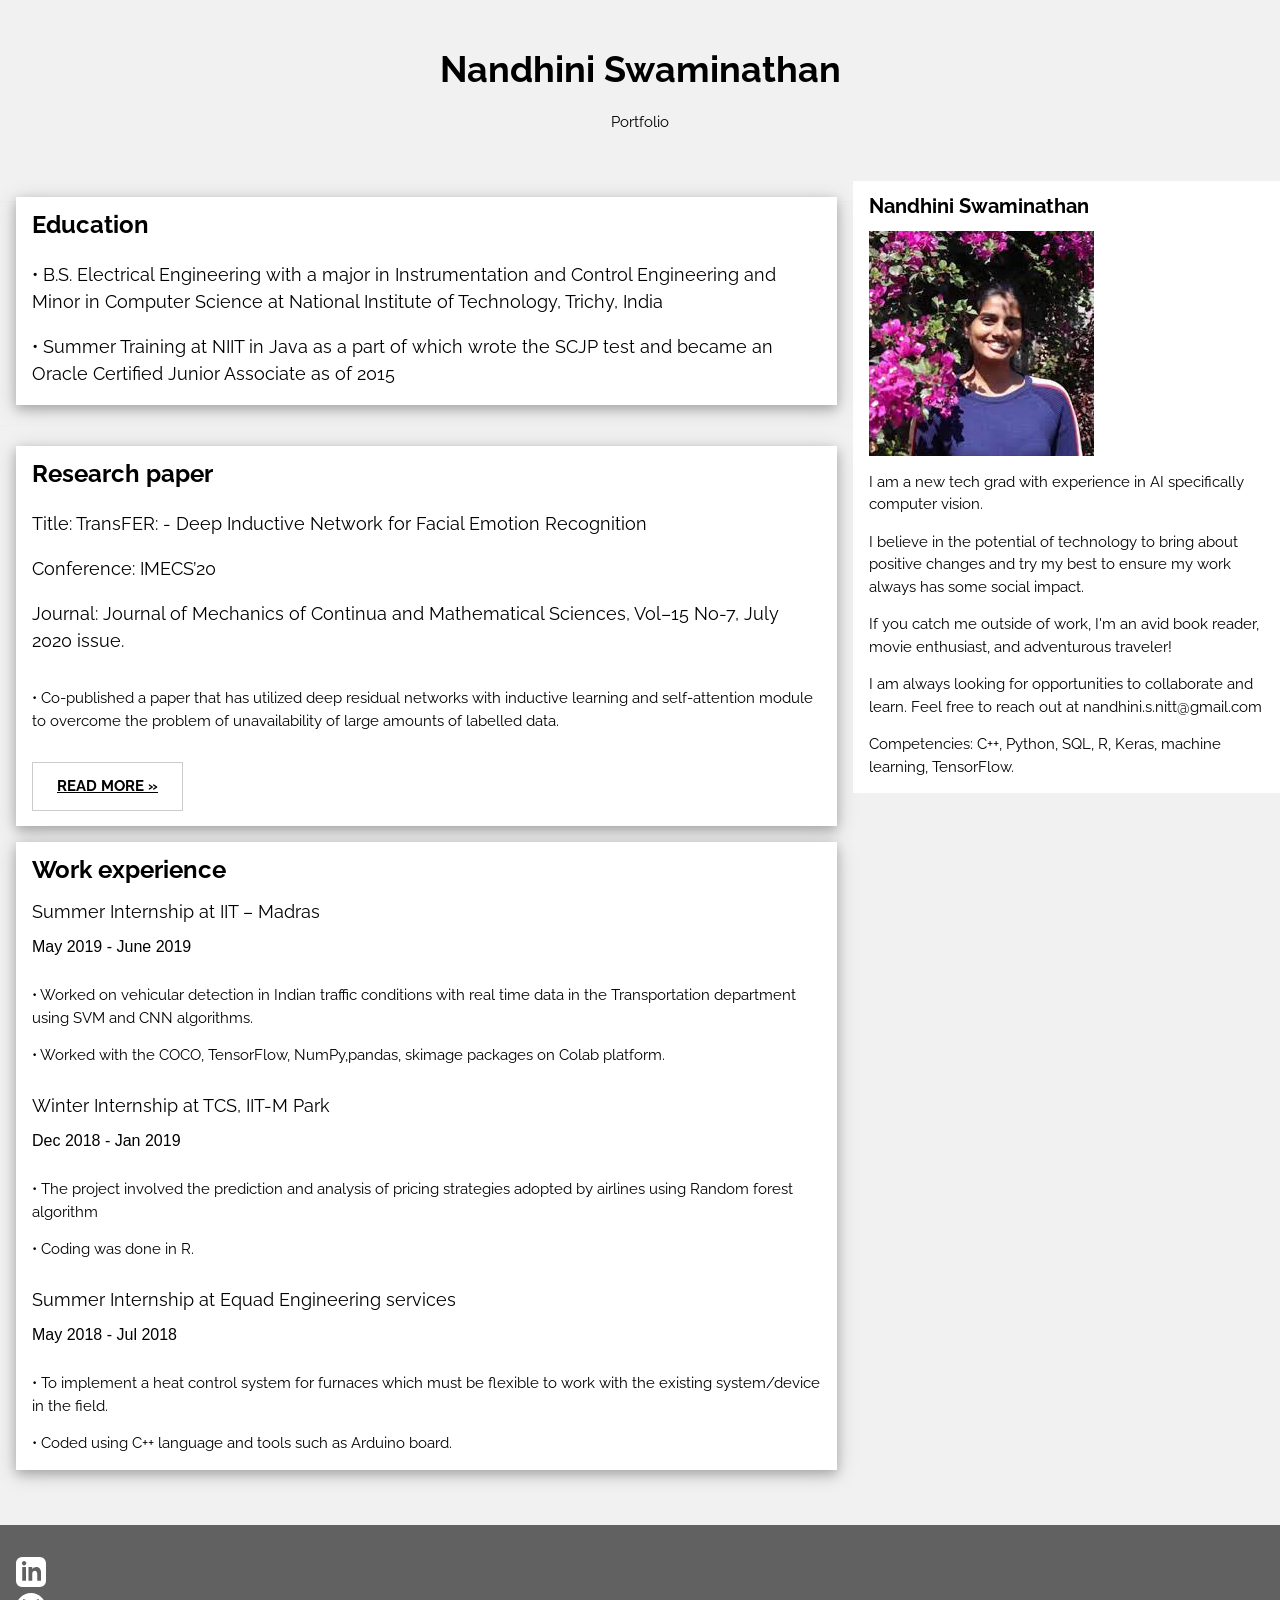
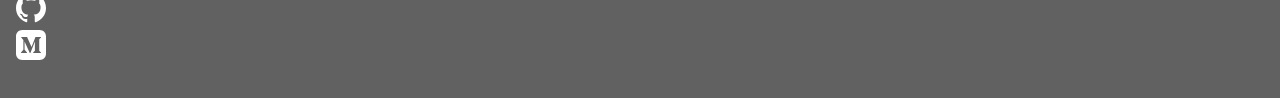
==== _layouts/default.html @ 4cc53ce4 "Update default.html" ====
<!DOCTYPE html>
<html>
<title>W3.CSS Template</title>
<meta charset="UTF-8">
<meta name="viewport" content="width=device-width, initial-scale=1">
<link rel="stylesheet" href="https://www.w3schools.com/w3css/4/w3.css">
<link rel="stylesheet" href="https://fonts.googleapis.com/css?family=Raleway">
<style>
body,h1,h2,h3,h4,h5 {font-family: "Raleway", sans-serif}
</style>
<body class="w3-light-grey">

<div class="w3-content" style="max-width:1400px">

<!-- Header -->
<header class="w3-container w3-center w3-padding-32">
  <h1><b>Nandhini Swaminathan</b></h1>
  <p>Portfolio</p>
</header>

<!-- Grid -->
<div class="w3-row">

<!-- Blog entries -->
<div class="w3-col l8 s12">
  <!-- Blog entry -->
  <div class="w3-card-4 w3-margin w3-white">
    <div class="w3-container">
      <h3><b>Education</b></h3>
      <h5> <p>• B.S. Electrical Engineering with a major in Instrumentation and Control Engineering and Minor in Computer Science at National Institute of Technology, Trichy, India</p>
      <p>• Summer Training at NIIT in Java as a part of which wrote the SCJP test and became an Oracle Certified Junior Associate as of 2015 </p>
<span class="w3-opacity"></span></h5>
    </div>

  </div>
  <hr>

  <!-- Blog entry -->
  <div class="w3-card-4 w3-margin w3-white">
<div class="w3-container">
      <h3><b>Research paper</b></h3>
      <h5><p>Title: TransFER: - Deep Inductive Network for Facial Emotion Recognition</p> <p> Conference: IMECS’20   </p>
      <p>Journal: Journal of Mechanics of Continua and Mathematical Sciences, Vol–15 No-7, July 2020 issue. </p>
         <span class="w3-opacity"></span></h5>
    </div>

    <div class="w3-container">
      <p>• Co-published a paper that has utilized deep residual networks with
        inductive learning and self-attention module to overcome the problem of unavailability of large amounts of labelled data. </p>
      <div class="w3-row">
        <div class="w3-col m8 s12">
          <p><button class="w3-button w3-padding-large w3-white w3-border"><b> <a href=https://www.journalimcms.org/journal/transfer-deep-inductive-network-for-facial-emotion-recognition/>READ MORE »</a></b></button></p>
        </div>
      </div>
    </div>
  </div>

  <!-- Blog entry -->
  <div class="w3-card-4 w3-margin w3-white">
  <div class="w3-container">
      <h3><b>Work experience</b></h3>
      <h5>Summer Internship at IIT – Madras<span class="w3-opacity"></span></h5>
      <h6>May 2019 - June 2019</h6>
    </div>

    <div class="w3-container">
      <p>• Worked on vehicular detection in Indian traffic conditions with real time data in the Transportation department using SVM and CNN algorithms. </p>
      <p>• Worked with the COCO, TensorFlow, NumPy,pandas, skimage packages on Colab platform. <p>
   <div class="w3-row">
        </div>
    </div>
    <div class="w3-container">
      <h5>Winter Internship at TCS, IIT-M Park<span class="w3-opacity"></span></h5>
      <h6>Dec 2018 - Jan 2019</h6>
    </div>

    <div class="w3-container">
      <p>• The project involved the prediction and analysis of
  pricing strategies adopted by airlines using Random
  forest algorithm</p>
      <p>• Coding was done in R.<p>
   <div class="w3-row">
        </div>
    </div>

    <div class="w3-container">
        <h5>Summer Internship at Equad Engineering services<span class="w3-opacity"></span></h5>
        <h6>May 2018 - Jul 2018</h6>
      </div>

      <div class="w3-container">
        <p>• To implement a heat control system for furnaces
    which must be flexible to work with the existing
    system/device in the field. </p>
        <p>• Coded using C++ language and tools such as
    Arduino board.<p>
  <div class="w3-row">
          </div>
  </div>
    </div>
<!-- END BLOG ENTRIES -->
</div>

<!-- Introduction menu -->
<div class="w3-col l4">
  <!-- About Card -->
    <div class="w3-container w3-white">
      <h4><b>Nandhini Swaminathan</b></h4>
      <img src="[data-uri]" alt="User Image">

      <p>I am a new tech grad with experience in AI specifically computer vision.</p>
<p>I believe in the potential of technology to bring about positive changes and try my best to ensure my work always has some social impact.</p>
<p>If you catch me outside of work, I'm an avid book reader, movie enthusiast, and adventurous traveler!</p>
<p>I am always looking for opportunities to collaborate and learn. Feel free to reach out at nandhini.s.nitt@gmail.com</p>
<p>Competencies: C++, Python, SQL, R, Keras, machine learning, TensorFlow.</p>
    </div>
  </div><hr>

  <!-- Posts -->

<!-- END Introduction Menu -->
</div>

<!-- END GRID -->
</div><br>

<!-- END w3-content -->
</div>

<!-- Footer -->
<footer class="w3-container w3-dark-grey w3-padding-32 w3-margin-top">
  <div class="row">
       <div class="social-icon">
            <a href="https://www.linkedin.com/in/nandhini-swaminathan-25501616b/">
                <svg xmlns="http://www.w3.org/2000/svg" width="30" height="30" viewBox="0 0 24 24">
                    <path d="M19 0h-14c-2.761 0-5 2.239-5 5v14c0 2.761 2.239 5 5 5h14c2.762 0 5-2.239 5-5v-14c0-2.761-2.238-5-5-5zm-11 19h-3v-11h3v11zm-1.5-12.268c-.966 0-1.75-.79-1.75-1.764s.784-1.764 1.75-1.764 1.75.79 1.75 1.764-.783 1.764-1.75 1.764zm13.5 12.268h-3v-5.604c0-3.368-4-3.113-4 0v5.604h-3v-11h3v1.765c1.396-2.586 7-2.777 7 2.476v6.759z" fill="currentColor" fill-rule="evenodd"></path>
                </svg>
            </a>
        </div>
        <div class="social-icon">
            <a href="https://github.com/nandhiniswaminathan">
                <svg xmlns="http://www.w3.org/2000/svg" width="30" height="30" viewBox="0 0 24 24">
                    <path d="M12 0c-6.626 0-12 5.373-12 12 0 5.302 3.438 9.8 8.207 11.387.599.111.793-.261.793-.577v-2.234c-3.338.726-4.033-1.416-4.033-1.416-.546-1.387-1.333-1.756-1.333-1.756-1.089-.745.083-.729.083-.729 1.205.084 1.839 1.237 1.839 1.237 1.07 1.834 2.807 1.304 3.492.997.107-.775.418-1.305.762-1.604-2.665-.305-5.467-1.334-5.467-5.931 0-1.311.469-2.381 1.236-3.221-.124-.303-.535-1.524.117-3.176 0 0 1.008-.322 3.301 1.23.957-.266 1.983-.399 3.003-.404 1.02.005 2.047.138 3.006.404 2.291-1.552 3.297-1.23 3.297-1.23.653 1.653.242 2.874.118 3.176.77.84 1.235 1.911 1.235 3.221 0 4.609-2.807 5.624-5.479 5.921.43.372.823 1.102.823 2.222v3.293c0 .319.192.694.801.576 4.765-1.589 8.199-6.086 8.199-11.386 0-6.627-5.373-12-12-12z" fill="currentColor" fill-rule="evenodd"></path>
                </svg>
            </a>
        </div>
        <div class="social-icon">
              <a href="https://nandhiniswaminathan.medium.com/">
                  <svg xmlns="http://www.w3.org/2000/svg" width="30" height="30" viewBox="0 0 24 24">
                      <path d="M19 24h-14c-2.761 0-5-2.239-5-5v-14c0-2.761 2.239-5 5-5h14c2.762 0 5 2.239 5 5v14c0 2.761-2.237 4.999-5 5zm.97-5.649v-.269l-1.247-1.224c-.11-.084-.165-.222-.142-.359v-8.998c-.023-.137.032-.275.142-.359l1.277-1.224v-.269h-4.422l-3.152 7.863-3.586-7.863h-4.638v.269l1.494 1.799c.146.133.221.327.201.523v7.072c.044.255-.037.516-.216.702l-1.681 2.038v.269h4.766v-.269l-1.681-2.038c-.181-.186-.266-.445-.232-.702v-6.116l4.183 9.125h.486l3.593-9.125v7.273c0 .194 0 .232-.127.359l-1.292 1.254v.269h6.274z" fill="currentColor" fill-rule="evenodd"></path>
                  </svg>
              </a>
          </div>
        </div>
</footer>

</body>
</html>
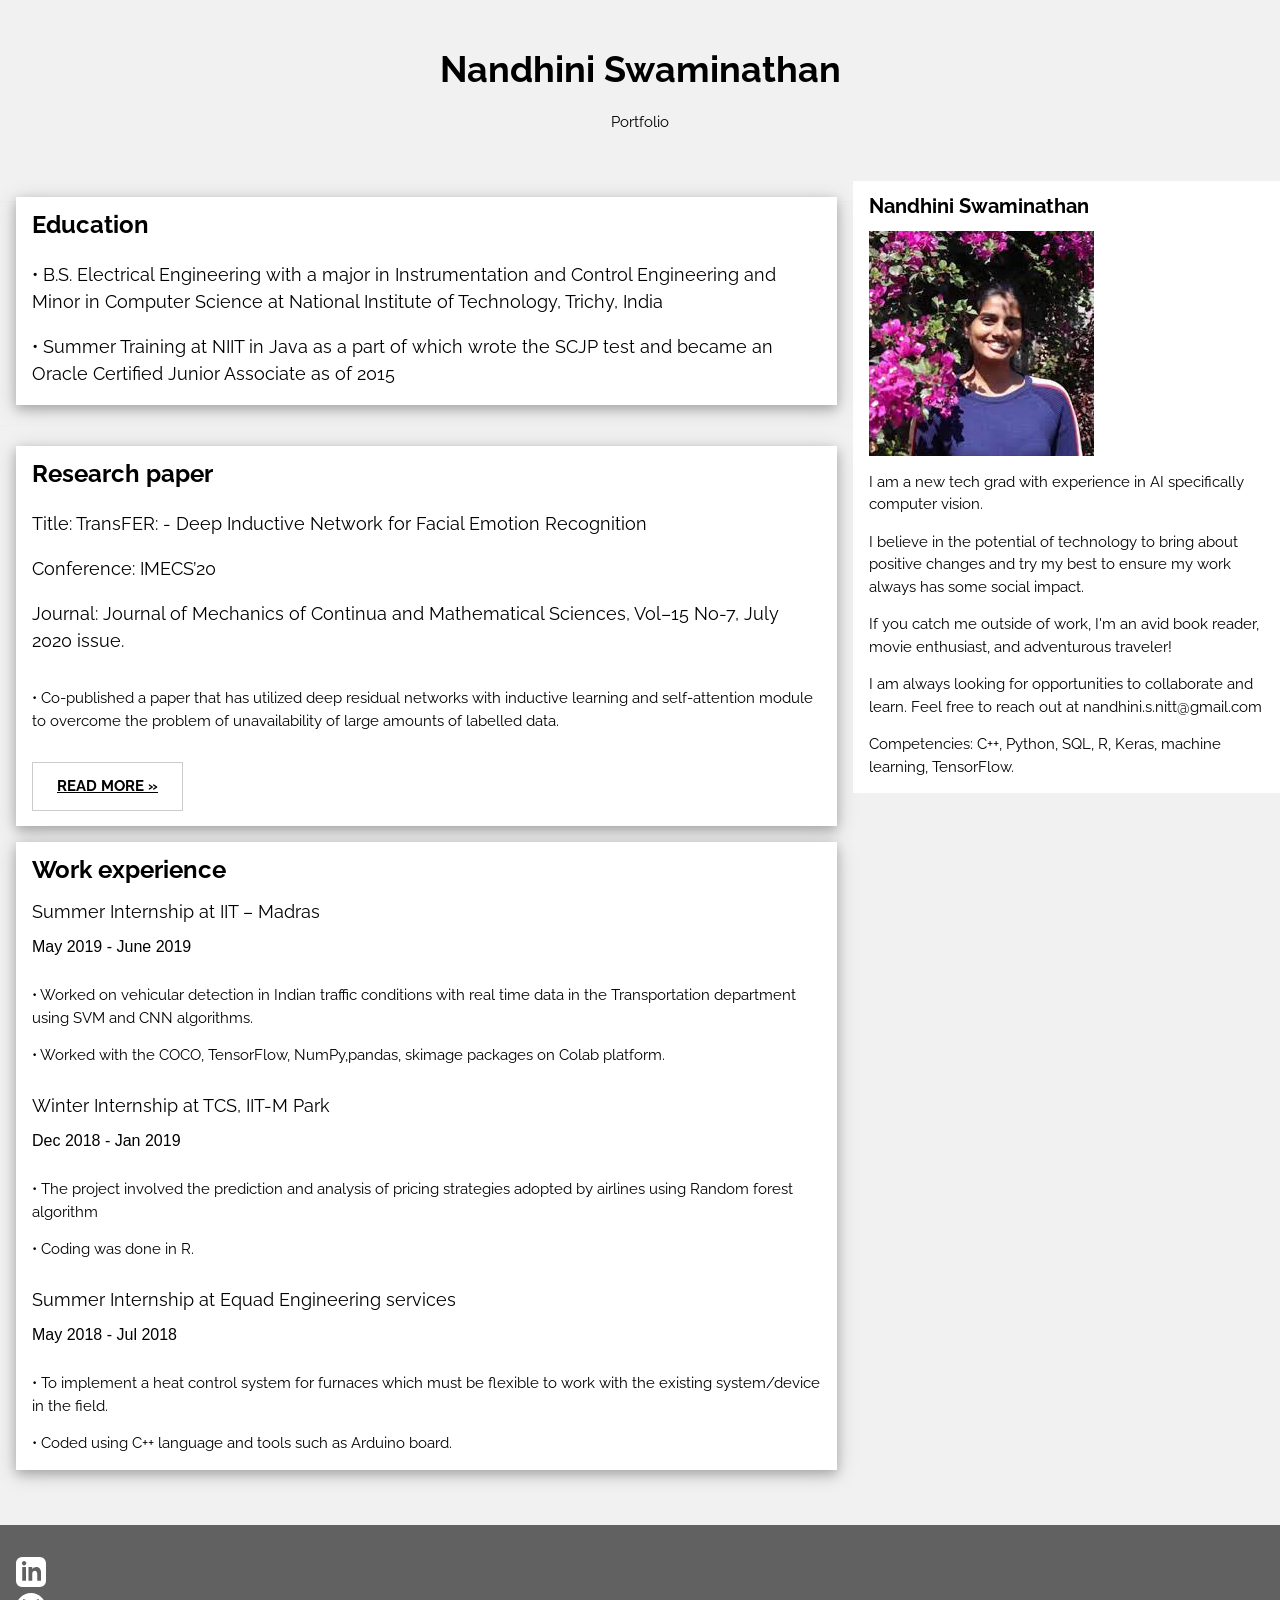
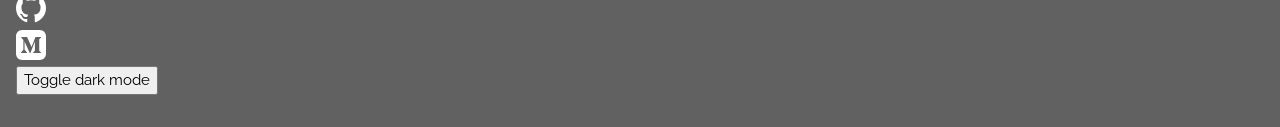
==== commit ff3db43d: "Update default.html" ====
--- a/_layouts/default.html
+++ b/_layouts/default.html
@@ -1,12 +1,17 @@
 <!DOCTYPE html>
 <html>
-<title>W3.CSS Template</title>
+<title>Nandhini Swaminathan</title>
 <meta charset="UTF-8">
 <meta name="viewport" content="width=device-width, initial-scale=1">
 <link rel="stylesheet" href="https://www.w3schools.com/w3css/4/w3.css">
 <link rel="stylesheet" href="https://fonts.googleapis.com/css?family=Raleway">
 <style>
 body,h1,h2,h3,h4,h5 {font-family: "Raleway", sans-serif}
+
+.dark-mode {
+  background-color: black;
+  color: white;
+}
 </style>
 <body class="w3-light-grey">
 
@@ -23,7 +28,7 @@
 
 <!-- Blog entries -->
 <div class="w3-col l8 s12">
-  <!-- Blog entry -->
+  <!-- Card entry -->
   <div class="w3-card-4 w3-margin w3-white">
     <div class="w3-container">
       <h3><b>Education</b></h3>
@@ -35,7 +40,7 @@
   </div>
   <hr>
 
-  <!-- Blog entry -->
+  <!-- Card entry -->
   <div class="w3-card-4 w3-margin w3-white">
 <div class="w3-container">
       <h3><b>Research paper</b></h3>
@@ -55,7 +60,7 @@
     </div>
   </div>
 
-  <!-- Blog entry -->
+  <!-- Card entry -->
   <div class="w3-card-4 w3-margin w3-white">
   <div class="w3-container">
       <h3><b>Work experience</b></h3>
@@ -98,7 +103,7 @@
           </div>
   </div>
     </div>
-<!-- END BLOG ENTRIES -->
+<!-- END Card ENTRIES -->
 </div>
 
 <!-- Introduction menu -->
@@ -123,8 +128,6 @@
 
 <!-- END GRID -->
 </div><br>
-
-<!-- END w3-content -->
 </div>
 
 <!-- Footer -->
@@ -152,6 +155,14 @@
               </a>
           </div>
         </div>
+  <button onclick="myFunction()">Toggle dark mode</button>
+
+<script>
+function myFunction() {
+   var element = document.body;
+   element.classList.toggle("dark-mode");
+}
+</script>                 
 </footer>
 
 </body>
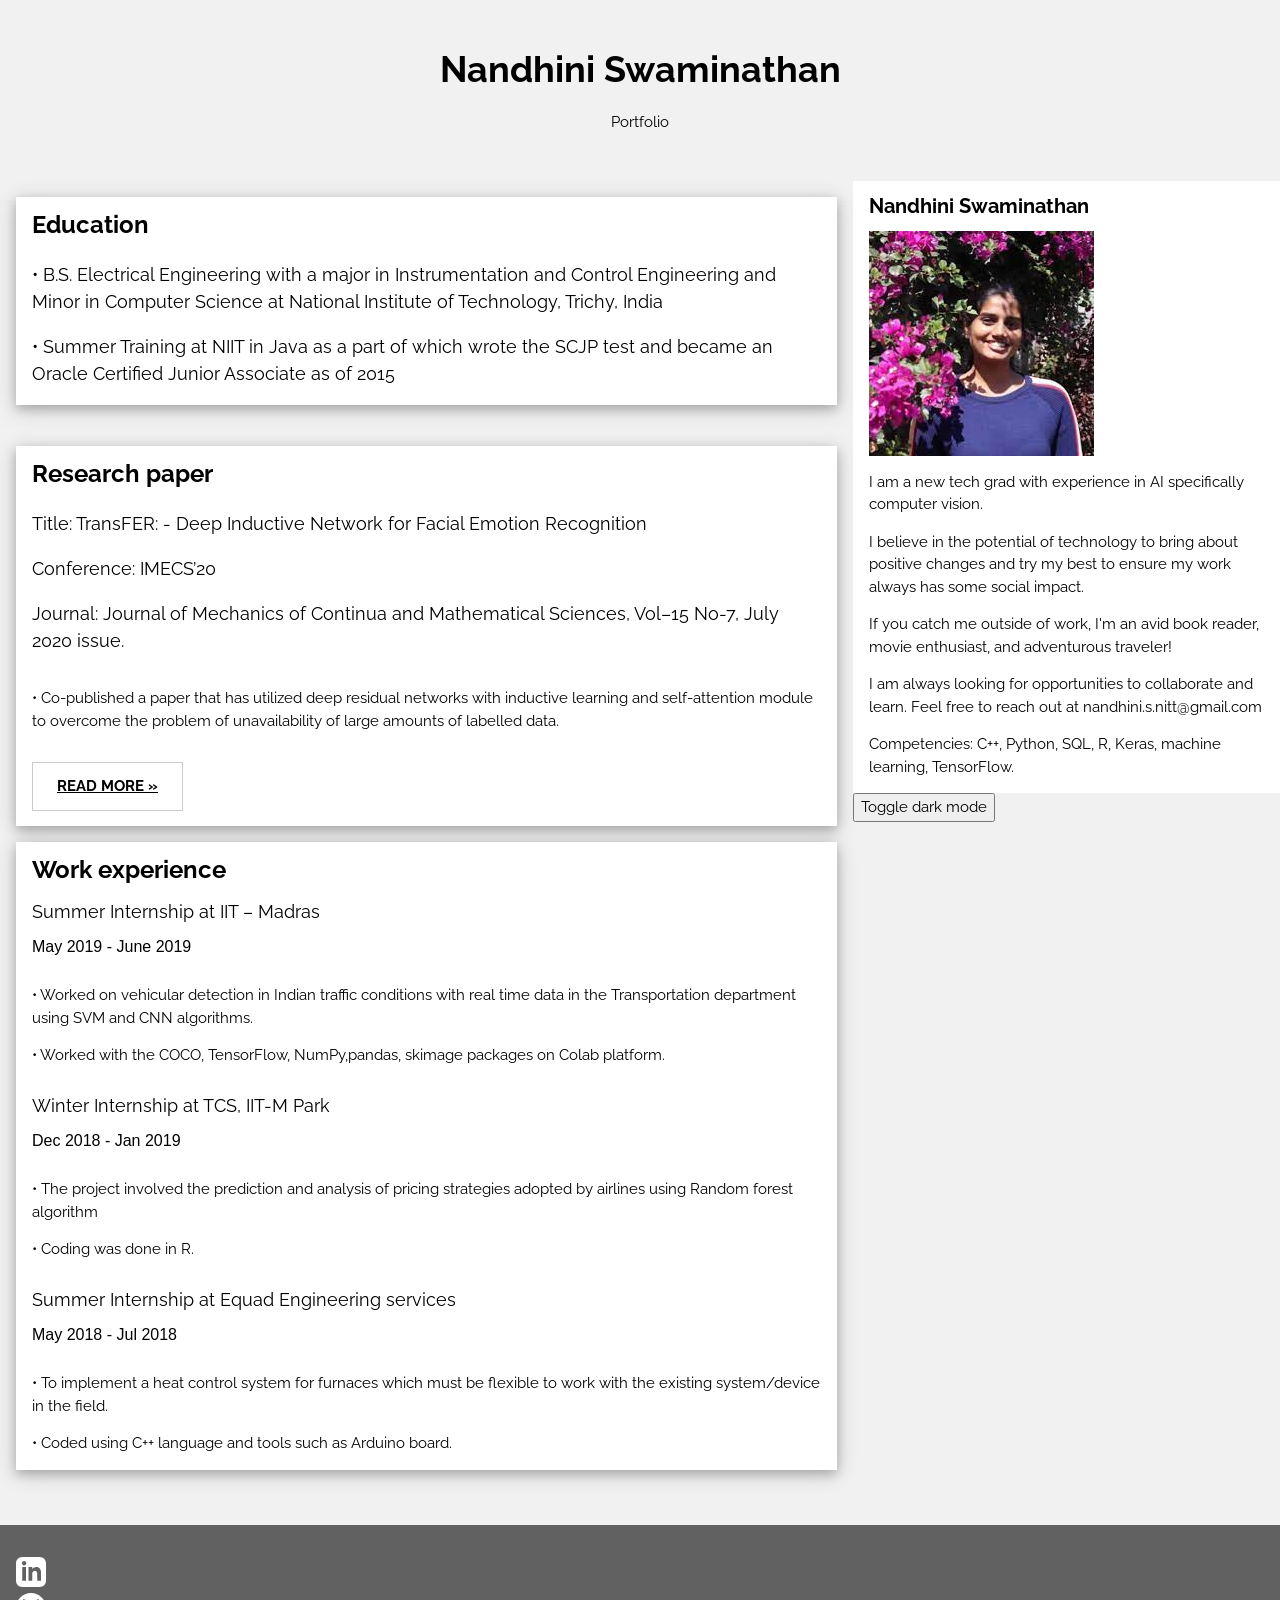
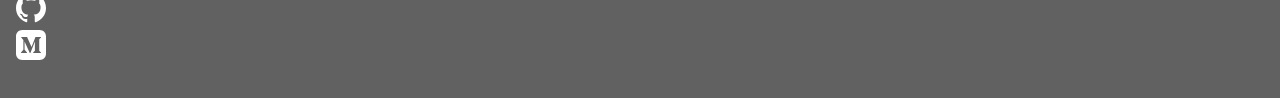
==== commit c99e85a5: "Update default.html" ====
--- a/_layouts/default.html
+++ b/_layouts/default.html
@@ -119,6 +119,14 @@
 <p>I am always looking for opportunities to collaborate and learn. Feel free to reach out at nandhini.s.nitt@gmail.com</p>
 <p>Competencies: C++, Python, SQL, R, Keras, machine learning, TensorFlow.</p>
     </div>
+    <button onclick="myFunction()">Toggle dark mode</button>
+
+<script>
+function myFunction() {
+   var element = document.body;
+   element.classList.toggle("dark-mode");
+}
+</script>      
   </div><hr>
 
   <!-- Posts -->
@@ -154,15 +162,7 @@
                   </svg>
               </a>
           </div>
-        </div>
-  <button onclick="myFunction()">Toggle dark mode</button>
-
-<script>
-function myFunction() {
-   var element = document.body;
-   element.classList.toggle("dark-mode");
-}
-</script>                 
+  </div>           
 </footer>
 
 </body>
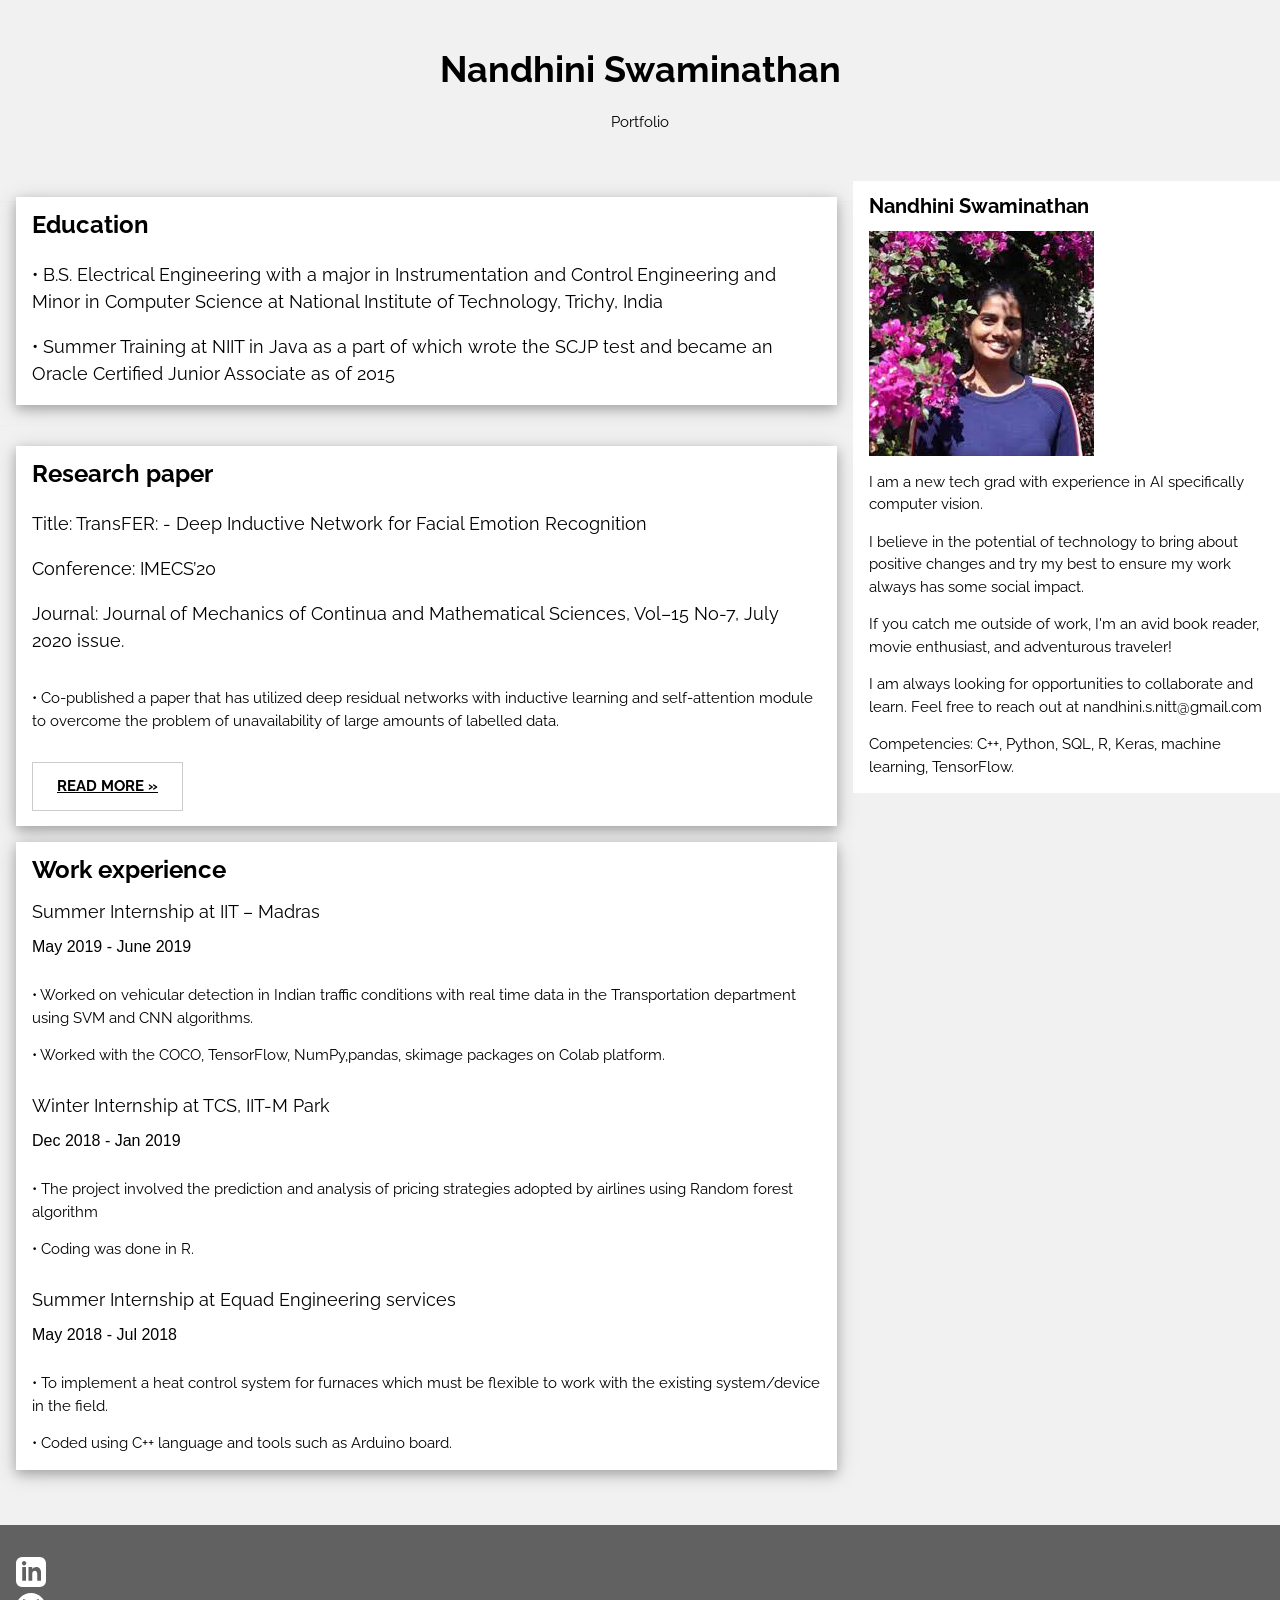
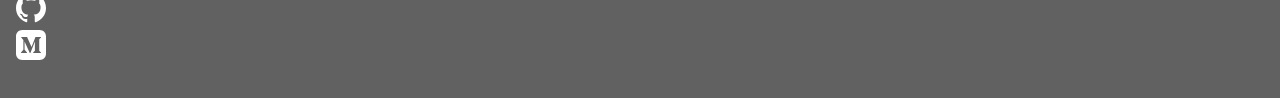
==== commit 882b53bf: "Update default.html" ====
--- a/_layouts/default.html
+++ b/_layouts/default.html
@@ -7,11 +7,6 @@
 <link rel="stylesheet" href="https://fonts.googleapis.com/css?family=Raleway">
 <style>
 body,h1,h2,h3,h4,h5 {font-family: "Raleway", sans-serif}
-
-.dark-mode {
-  background-color: black;
-  color: white;
-}
 </style>
 <body class="w3-light-grey">
 
@@ -118,15 +113,7 @@
 <p>If you catch me outside of work, I'm an avid book reader, movie enthusiast, and adventurous traveler!</p>
 <p>I am always looking for opportunities to collaborate and learn. Feel free to reach out at nandhini.s.nitt@gmail.com</p>
 <p>Competencies: C++, Python, SQL, R, Keras, machine learning, TensorFlow.</p>
-    </div>
-    <button onclick="myFunction()">Toggle dark mode</button>
-
-<script>
-function myFunction() {
-   var element = document.body;
-   element.classList.toggle("dark-mode");
-}
-</script>      
+  </div>
   </div><hr>
 
   <!-- Posts -->
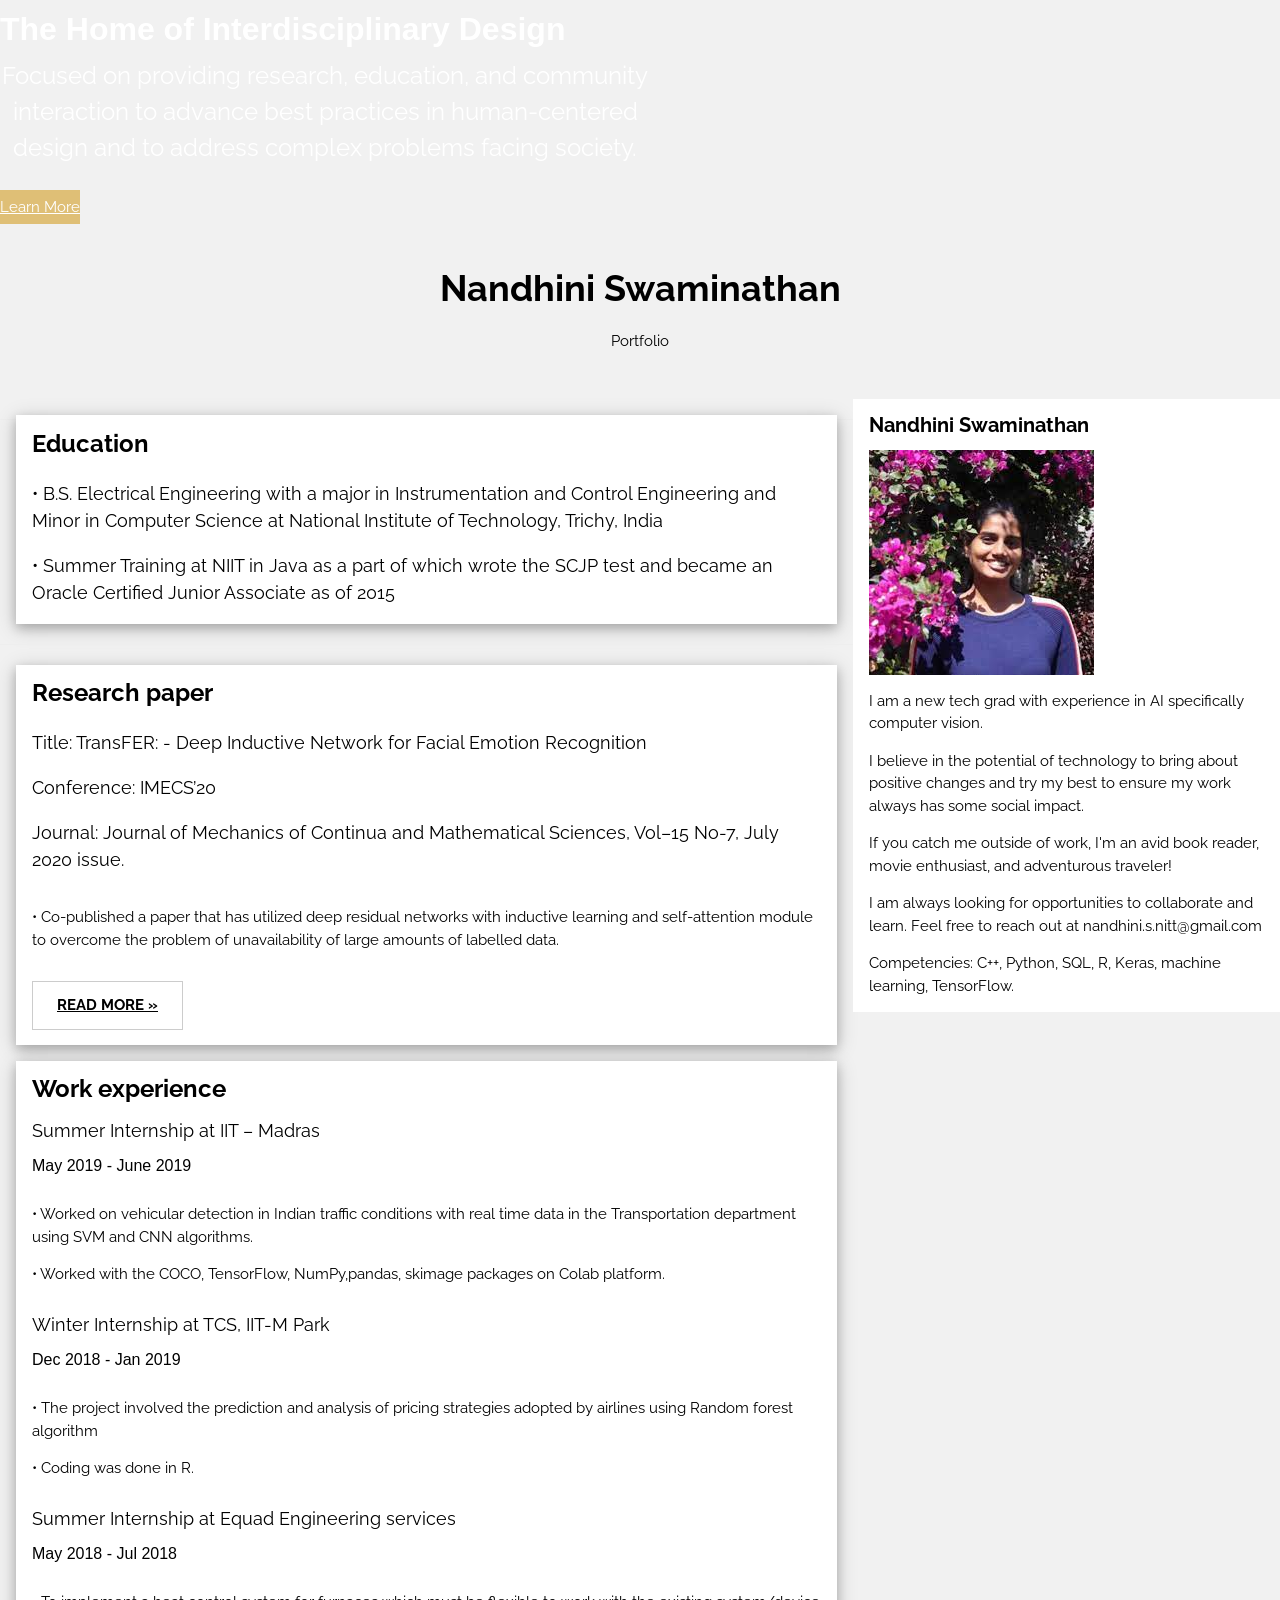
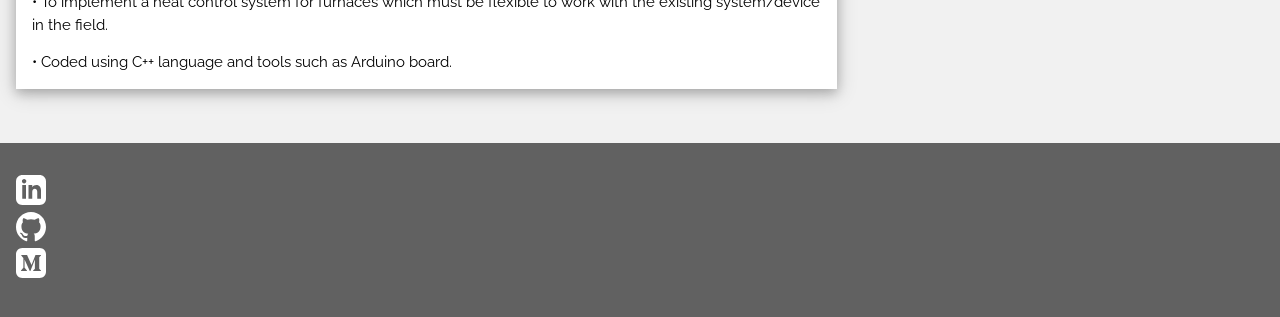
==== commit a307fbba: "Update default.html" ====
--- a/_layouts/default.html
+++ b/_layouts/default.html
@@ -9,7 +9,14 @@
 body,h1,h2,h3,h4,h5 {font-family: "Raleway", sans-serif}
 </style>
 <body class="w3-light-grey">
+<div class="wpb_column vc_column_container vc_col-sm-12 boomapps_vccolumn"><div class="vc_column-inner"><div class="wpb_wrapper"><div class="vc_row wpb_row vc_inner vc_row-fluid vc_custom_1524958181946 boomapps_vcrow"><div class="wpb_column vc_column_container vc_col-sm-3 boomapps_vccolumn"><div class="vc_column-inner"><div class="wpb_wrapper"></div></div></div><div class="wpb_column vc_column_container vc_col-sm-6 boomapps_vccolumn"><div class="vc_column-inner vc_custom_1524947506984"><div class="wpb_wrapper"><style>.vcex_6156e9fdc42d6{font-size:32px!important;}@media (max-width:479px){.vcex_6156e9fdc42d6{font-size:26px!important;}}</style><h1 class="vcex-heading vcex-module wpex-text-2xl wpex-font-normal wpex-m-auto wpex-max-w-100 vcex-heading-plain wpex-block wpex-text-center  wpb_animate_when_almost_visible wpb_fadeInDown fadeInDown vcex_6156e9fdc42d6 wpb_start_animation animated" style="color:#ffffff;font-family:'Open Sans',sans-serif;font-weight:800;line-height:1.2;"><span class="vcex-heading-inner wpex-inline-block wpex-clr">The Home of Interdisciplinary Design</span></h1>
+	<div style="color:#ffffff;text-align:center;width:650px;" class="wpb_text_column has-custom-color wpex-child-inherit-color wpex-max-w-100 aligncenter wpb_content_element  wpb_animate_when_almost_visible wpb_fadeInDown fadeInDown nobr wpb_start_animation animated">
+		<div class="wpb_wrapper">
+			<h3>Focused on providing research, education, and community interaction to advance best practices in human-centered design and to address complex problems <span class="nowrap">facing society.</span></h3>
 
+		</div>
+	</div>
+<div class="vcex-spacing wpex-w-100 wpex-clear" style="height:20px"></div><div class="textcenter theme-button-wrap wpex-clr"><a href="https://designlab.ucsd.edu/about/philosophy/" class="vcex-button theme-button align-center inline wpex-dhover-0" style="background:#dfbf76;padding-top:8px;padding-bottom:8px;color:#ffffff;" data-wpex-hover="{&quot;background&quot;:&quot;#182b49&quot;}"><span class="theme-button-inner">Learn More</span></a></div> </div></div></div><div class="wpb_column vc_column_container vc_col-sm-3 boomapps_vccolumn"><div class="vc_column-inner"><div class="wpb_wrapper"></div></div></div></div></div></div></div>
 <div class="w3-content" style="max-width:1400px">
 
 <!-- Header -->
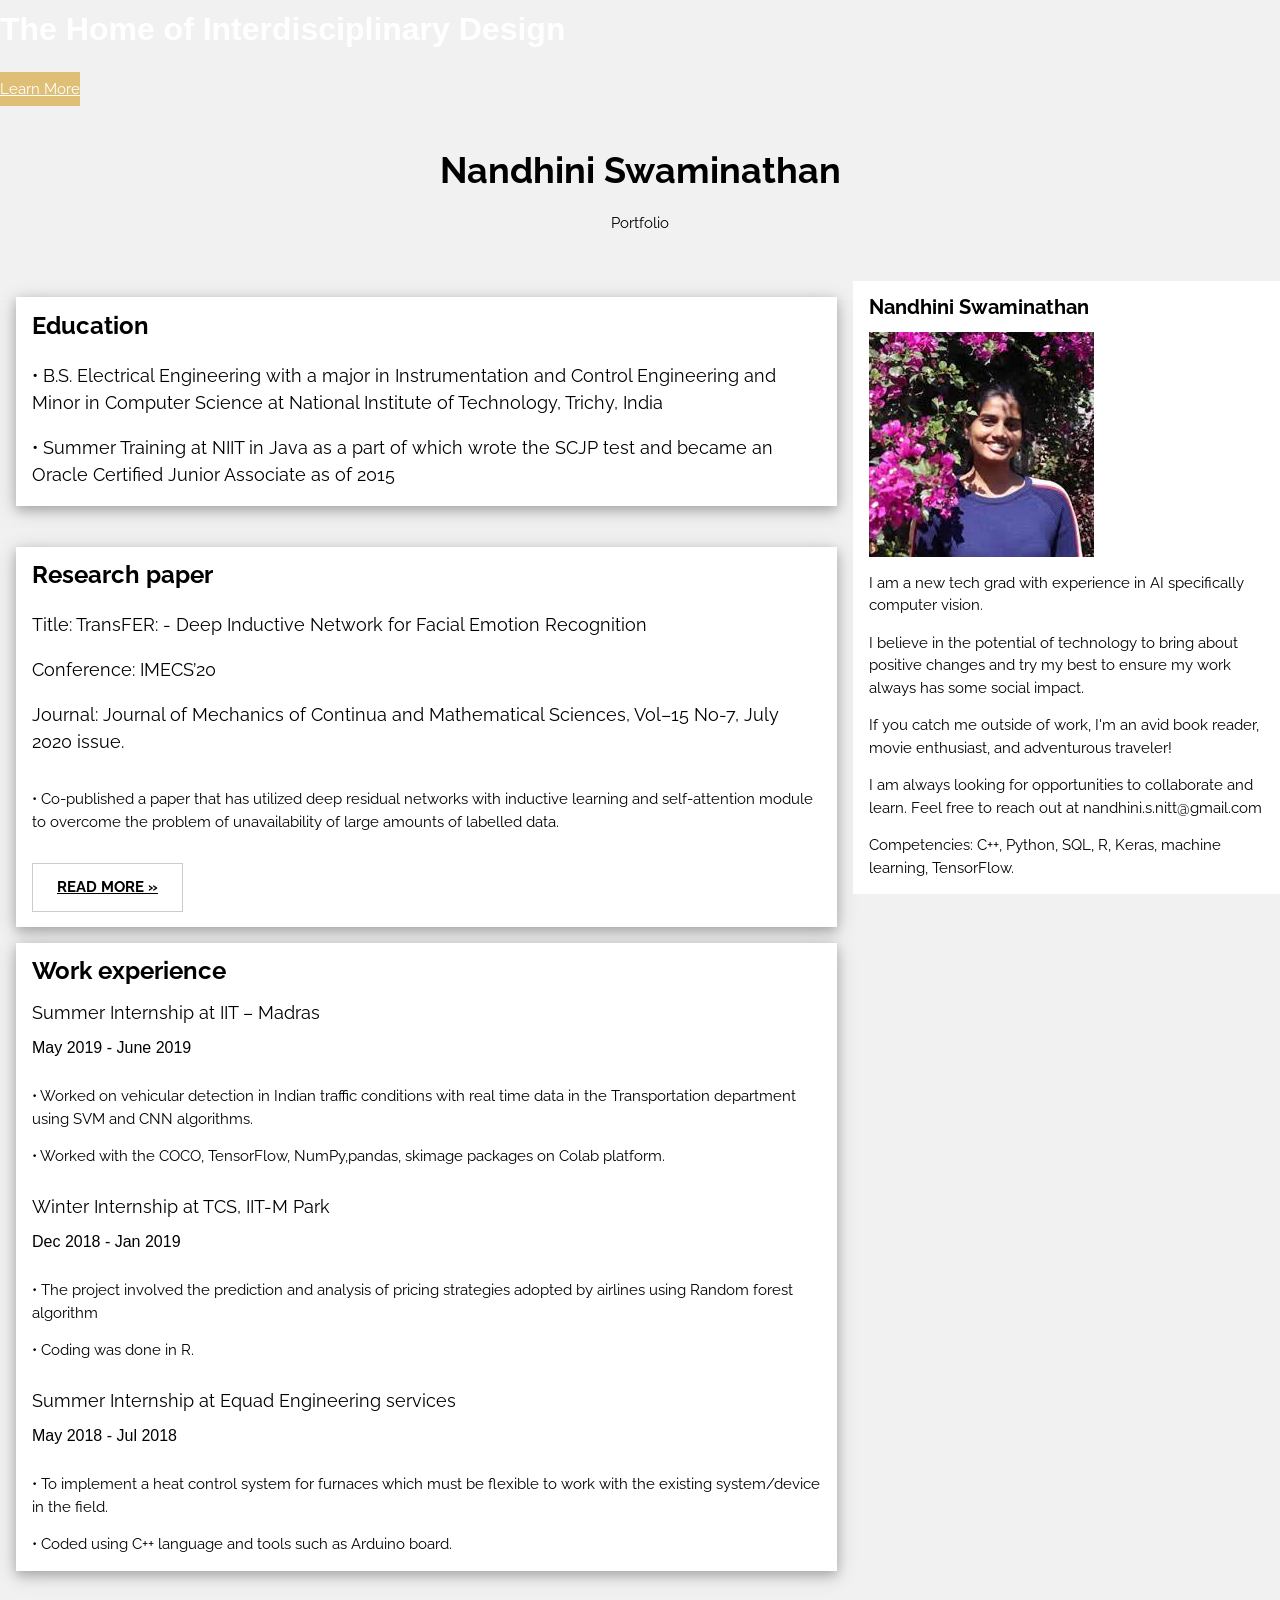
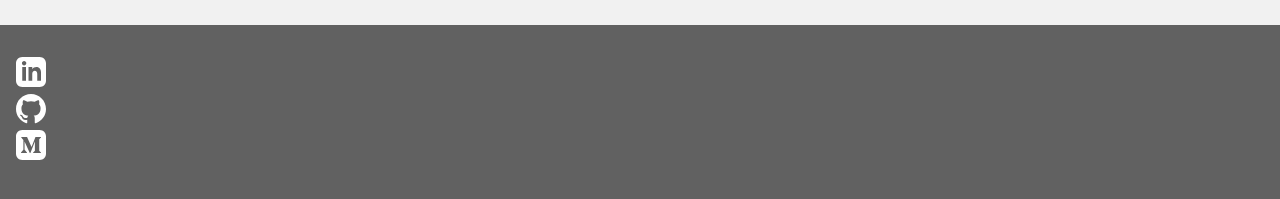
==== commit bdd7c4ae: "Update default.html" ====
--- a/_layouts/default.html
+++ b/_layouts/default.html
@@ -11,10 +11,7 @@
 <body class="w3-light-grey">
 <div class="wpb_column vc_column_container vc_col-sm-12 boomapps_vccolumn"><div class="vc_column-inner"><div class="wpb_wrapper"><div class="vc_row wpb_row vc_inner vc_row-fluid vc_custom_1524958181946 boomapps_vcrow"><div class="wpb_column vc_column_container vc_col-sm-3 boomapps_vccolumn"><div class="vc_column-inner"><div class="wpb_wrapper"></div></div></div><div class="wpb_column vc_column_container vc_col-sm-6 boomapps_vccolumn"><div class="vc_column-inner vc_custom_1524947506984"><div class="wpb_wrapper"><style>.vcex_6156e9fdc42d6{font-size:32px!important;}@media (max-width:479px){.vcex_6156e9fdc42d6{font-size:26px!important;}}</style><h1 class="vcex-heading vcex-module wpex-text-2xl wpex-font-normal wpex-m-auto wpex-max-w-100 vcex-heading-plain wpex-block wpex-text-center  wpb_animate_when_almost_visible wpb_fadeInDown fadeInDown vcex_6156e9fdc42d6 wpb_start_animation animated" style="color:#ffffff;font-family:'Open Sans',sans-serif;font-weight:800;line-height:1.2;"><span class="vcex-heading-inner wpex-inline-block wpex-clr">The Home of Interdisciplinary Design</span></h1>
 	<div style="color:#ffffff;text-align:center;width:650px;" class="wpb_text_column has-custom-color wpex-child-inherit-color wpex-max-w-100 aligncenter wpb_content_element  wpb_animate_when_almost_visible wpb_fadeInDown fadeInDown nobr wpb_start_animation animated">
-		<div class="wpb_wrapper">
-			<h3>Focused on providing research, education, and community interaction to advance best practices in human-centered design and to address complex problems <span class="nowrap">facing society.</span></h3>
-
-		</div>
+		
 	</div>
 <div class="vcex-spacing wpex-w-100 wpex-clear" style="height:20px"></div><div class="textcenter theme-button-wrap wpex-clr"><a href="https://designlab.ucsd.edu/about/philosophy/" class="vcex-button theme-button align-center inline wpex-dhover-0" style="background:#dfbf76;padding-top:8px;padding-bottom:8px;color:#ffffff;" data-wpex-hover="{&quot;background&quot;:&quot;#182b49&quot;}"><span class="theme-button-inner">Learn More</span></a></div> </div></div></div><div class="wpb_column vc_column_container vc_col-sm-3 boomapps_vccolumn"><div class="vc_column-inner"><div class="wpb_wrapper"></div></div></div></div></div></div></div>
 <div class="w3-content" style="max-width:1400px">
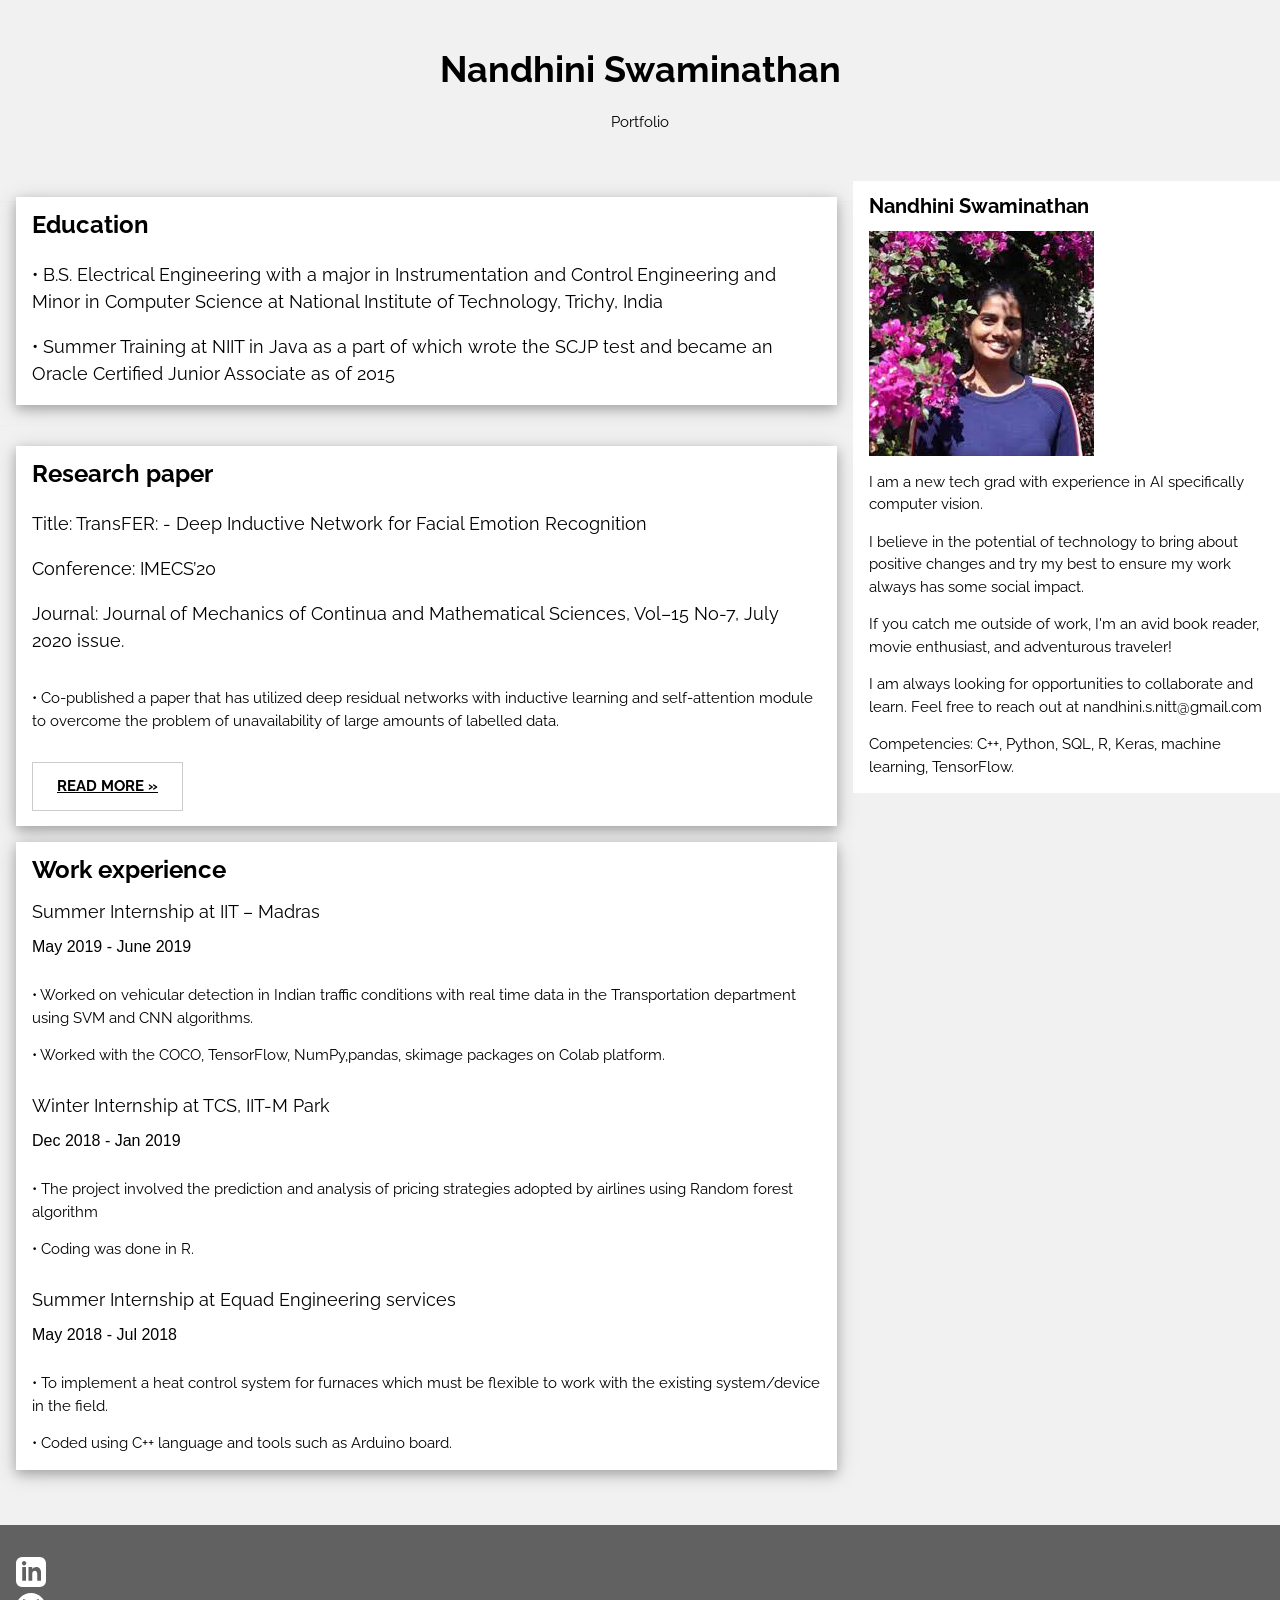
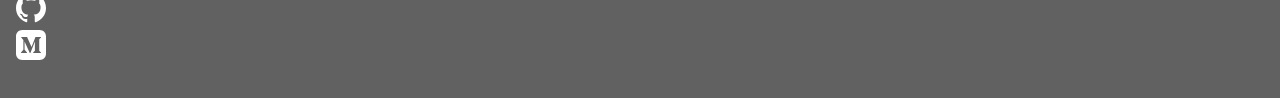
==== commit e0ce5658: "Update default.html" ====
--- a/_layouts/default.html
+++ b/_layouts/default.html
@@ -9,11 +9,7 @@
 body,h1,h2,h3,h4,h5 {font-family: "Raleway", sans-serif}
 </style>
 <body class="w3-light-grey">
-<div class="wpb_column vc_column_container vc_col-sm-12 boomapps_vccolumn"><div class="vc_column-inner"><div class="wpb_wrapper"><div class="vc_row wpb_row vc_inner vc_row-fluid vc_custom_1524958181946 boomapps_vcrow"><div class="wpb_column vc_column_container vc_col-sm-3 boomapps_vccolumn"><div class="vc_column-inner"><div class="wpb_wrapper"></div></div></div><div class="wpb_column vc_column_container vc_col-sm-6 boomapps_vccolumn"><div class="vc_column-inner vc_custom_1524947506984"><div class="wpb_wrapper"><style>.vcex_6156e9fdc42d6{font-size:32px!important;}@media (max-width:479px){.vcex_6156e9fdc42d6{font-size:26px!important;}}</style><h1 class="vcex-heading vcex-module wpex-text-2xl wpex-font-normal wpex-m-auto wpex-max-w-100 vcex-heading-plain wpex-block wpex-text-center  wpb_animate_when_almost_visible wpb_fadeInDown fadeInDown vcex_6156e9fdc42d6 wpb_start_animation animated" style="color:#ffffff;font-family:'Open Sans',sans-serif;font-weight:800;line-height:1.2;"><span class="vcex-heading-inner wpex-inline-block wpex-clr">The Home of Interdisciplinary Design</span></h1>
-	<div style="color:#ffffff;text-align:center;width:650px;" class="wpb_text_column has-custom-color wpex-child-inherit-color wpex-max-w-100 aligncenter wpb_content_element  wpb_animate_when_almost_visible wpb_fadeInDown fadeInDown nobr wpb_start_animation animated">
-		
-	</div>
-<div class="vcex-spacing wpex-w-100 wpex-clear" style="height:20px"></div><div class="textcenter theme-button-wrap wpex-clr"><a href="https://designlab.ucsd.edu/about/philosophy/" class="vcex-button theme-button align-center inline wpex-dhover-0" style="background:#dfbf76;padding-top:8px;padding-bottom:8px;color:#ffffff;" data-wpex-hover="{&quot;background&quot;:&quot;#182b49&quot;}"><span class="theme-button-inner">Learn More</span></a></div> </div></div></div><div class="wpb_column vc_column_container vc_col-sm-3 boomapps_vccolumn"><div class="vc_column-inner"><div class="wpb_wrapper"></div></div></div></div></div></div></div>
+
 <div class="w3-content" style="max-width:1400px">
 
 <!-- Header -->
